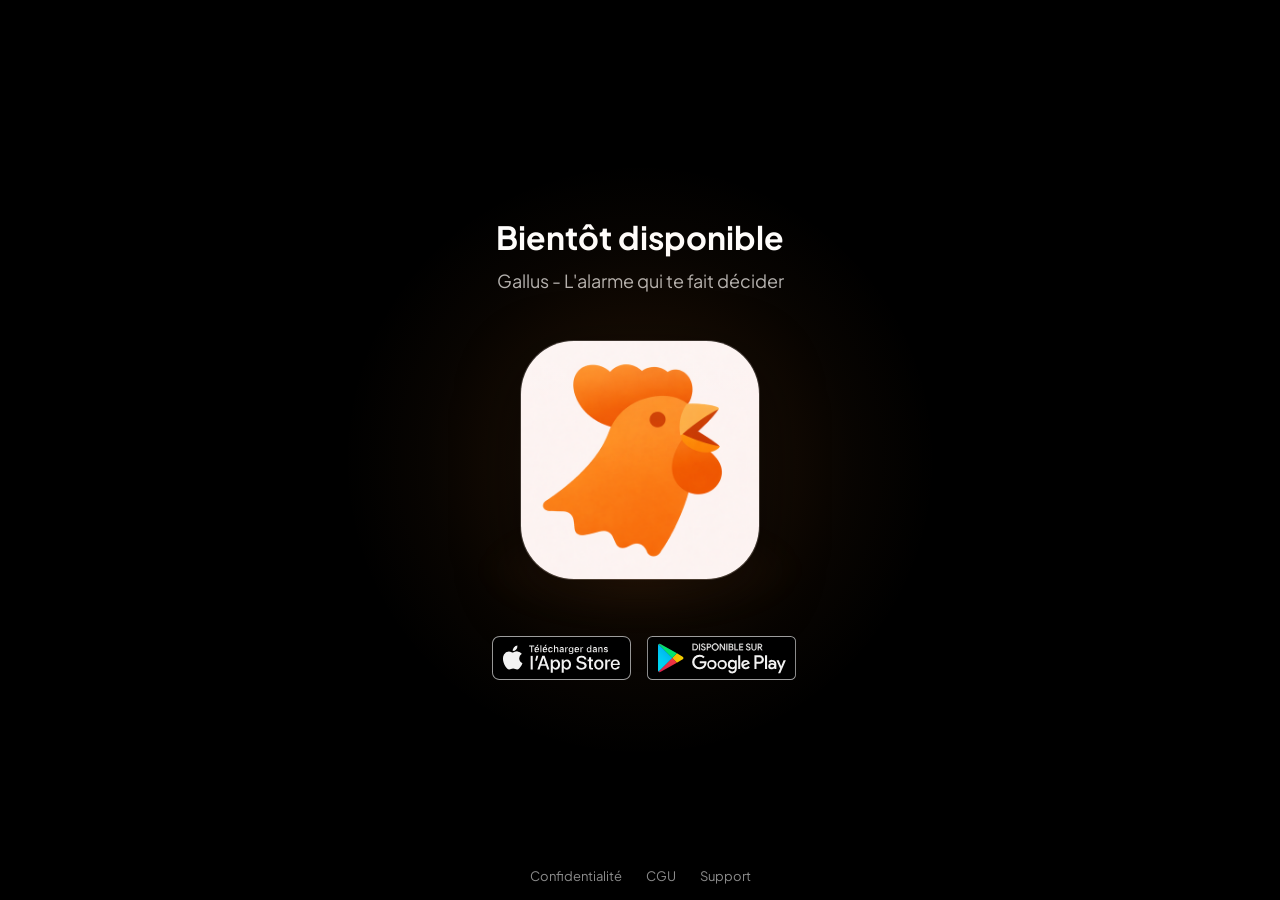
==== index.html @ bb95e92d "Initial commit: Gallus marketing site - Landing page with orange-themed glow animation - FR/EN priva" ====
<!DOCTYPE html>
<html lang="fr">
<head>
  <meta charset="UTF-8">
  <meta name="viewport" content="width=device-width, initial-scale=1.0">
  <title>Gallus - L'alarme qui te fait décider</title>
  <meta name="description" content="Gallus - L'alarme qui te fait décider de te lever. Engagement vocal pour vraiment quitter le lit.">
  <link rel="icon" type="image/png" href="app_icon.png">
  <link rel="preconnect" href="https://fonts.googleapis.com">
  <link rel="preconnect" href="https://fonts.gstatic.com" crossorigin>
  <link href="https://fonts.googleapis.com/css2?family=Plus+Jakarta+Sans:wght@300;400;500;600;700&display=swap" rel="stylesheet">
  <style>
    * { margin: 0; padding: 0; box-sizing: border-box; }

    body {
      background: #000;
      color: #F0F0F0;
      font-family: 'Plus Jakarta Sans', -apple-system, sans-serif;
      min-height: 100vh;
      display: flex;
      flex-direction: column;
      align-items: center;
      justify-content: center;
      padding: 40px 24px;
      overflow: hidden;
    }

    .container {
      position: relative;
      z-index: 1;
      display: flex;
      flex-direction: column;
      align-items: center;
      text-align: center;
    }

    .available {
      font-size: 32px;
      font-weight: 700;
      color: #fff;
      margin-bottom: 12px;
      opacity: 0;
      animation: fadeIn 0.6s ease 0.2s forwards;
    }

    .app-name {
      font-size: 18px;
      font-weight: 400;
      color: rgba(255,255,255,0.7);
      margin-bottom: 48px;
      opacity: 0;
      animation: fadeIn 0.6s ease 0.4s forwards;
    }

    .icon-wrapper {
      position: relative;
      width: 240px;
      height: 240px;
      margin-bottom: 56px;
    }

    .glow {
      position: absolute;
      top: 50%;
      left: 50%;
      width: 600px;
      height: 600px;
      transform: translate(-50%, -50%) scale(0);
      background: radial-gradient(circle,
        rgba(232,128,42,0.30) 0%,
        rgba(232,128,42,0.18) 15%,
        rgba(232,128,42,0.10) 30%,
        rgba(232,128,42,0.04) 50%,
        transparent 70%
      );
      border-radius: 50%;
      animation: glowExpand 2.5s cubic-bezier(0.16, 1, 0.3, 1) 0.5s forwards;
    }

    @keyframes glowExpand {
      0%   { transform: translate(-50%, -50%) scale(0); opacity: 0; }
      20%  { opacity: 0.6; }
      50%  { opacity: 1; }
      100% { transform: translate(-50%, -50%) scale(1); opacity: 0.85; }
    }

    .icon-shell {
      position: relative;
      width: 240px;
      height: 240px;
      border-radius: 54px;
      background: rgba(255,255,255,0.03);
      border: 1.5px solid rgba(255,255,255,0.15);
      overflow: hidden;
      opacity: 0;
      transform: scale(0.85);
      animation: shellAppear 1s cubic-bezier(0.16, 1, 0.3, 1) 0.5s forwards;
      box-shadow:
        inset 0 1px 0 rgba(255,255,255,0.1),
        0 20px 60px rgba(0,0,0,0.5);
    }

    .icon-shell::before {
      content: '';
      position: absolute;
      top: -1px;
      left: -1px;
      right: -1px;
      height: 55%;
      background: linear-gradient(180deg,
        rgba(255,255,255,0.1) 0%,
        rgba(255,255,255,0.04) 40%,
        transparent 100%
      );
      border-radius: 54px 54px 0 0;
      pointer-events: none;
      z-index: 2;
    }

    @keyframes shellAppear {
      0%   { opacity: 0; transform: scale(0.85); }
      100% { opacity: 1; transform: scale(1); }
    }

    .icon-shell img {
      width: 100%;
      height: 100%;
      object-fit: cover;
      opacity: 0;
      animation: iconMaterialize 1.4s cubic-bezier(0.16, 1, 0.3, 1) 1.4s forwards;
    }

    @keyframes iconMaterialize {
      0%   { opacity: 0; filter: brightness(2) blur(8px); }
      40%  { filter: brightness(1.3) blur(2px); }
      100% { opacity: 1; filter: brightness(1) blur(0); }
    }

    .icon-light {
      position: absolute;
      bottom: -40px;
      left: 50%;
      width: 320px;
      height: 100px;
      transform: translateX(-50%) scaleX(0.3);
      background: radial-gradient(ellipse,
        rgba(232,128,42,0.16) 0%,
        rgba(232,128,42,0.06) 40%,
        transparent 70%
      );
      filter: blur(12px);
      opacity: 0;
      animation: lightSpread 1.8s cubic-bezier(0.16, 1, 0.3, 1) 0.8s forwards;
    }

    @keyframes lightSpread {
      0%   { opacity: 0; transform: translateX(-50%) scaleX(0.3); }
      100% { opacity: 1; transform: translateX(-50%) scaleX(1); }
    }

    .badges {
      display: flex;
      gap: 16px;
      align-items: center;
      justify-content: center;
      opacity: 0;
      animation: fadeUp 0.8s ease 2.2s forwards;
      padding-left: 8px;
    }

    .badges a {
      transition: transform 0.2s, opacity 0.2s;
      opacity: 0.95;
    }

    .badges a:hover {
      transform: scale(1.05);
      opacity: 1;
    }

    .badges a img {
      height: 44px;
      width: auto;
    }

    .badge-google img {
      height: 35px;
    }

    @keyframes fadeIn {
      0%   { opacity: 0; }
      100% { opacity: 1; }
    }

    @keyframes fadeUp {
      0%   { opacity: 0; transform: translateY(16px); }
      100% { opacity: 1; transform: translateY(0); }
    }

    .footer {
      position: fixed;
      bottom: 0;
      left: 0;
      right: 0;
      display: flex;
      justify-content: center;
      gap: 24px;
      padding: 16px;
      font-size: 13px;
    }

    .footer a {
      color: rgba(255,255,255,0.55);
      text-decoration: none;
      transition: color 0.2s;
    }

    .footer a:hover {
      color: rgba(255,255,255,0.8);
    }

    @media (max-width: 480px) {
      .available { font-size: 28px; }
      .app-name { font-size: 16px; margin-bottom: 40px; }
      .icon-wrapper { width: 200px; height: 200px; }
      .icon-shell { width: 200px; height: 200px; border-radius: 46px; }
      .icon-shell::before { border-radius: 46px 46px 0 0; }
    }
  </style>
</head>
<body>
  <div class="container">
    <h1 class="available">Bientôt disponible</h1>
    <p class="app-name">Gallus - L'alarme qui te fait décider</p>

    <div class="icon-wrapper">
      <div class="glow"></div>
      <div class="icon-light"></div>
      <div class="icon-shell">
        <img src="app_icon.png" alt="Gallus" loading="eager">
      </div>
    </div>

    <div class="badges">
      <a href="https://gallus-app.com/download?utm_source=website&utm_campaign=homepage">
        <img src="badge-appstore.svg" alt="Télécharger sur l'App Store">
      </a>
      <a href="https://gallus-app.com/download?utm_source=website&utm_campaign=homepage" class="badge-google">
        <img src="badge-googleplay.svg" alt="Disponible sur Google Play">
      </a>
    </div>
  </div>

  <footer class="footer">
    <a href="fr/privacy/">Confidentialité</a>
    <a href="fr/terms/">CGU</a>
    <a href="fr/support/">Support</a>
  </footer>
</body>
</html>
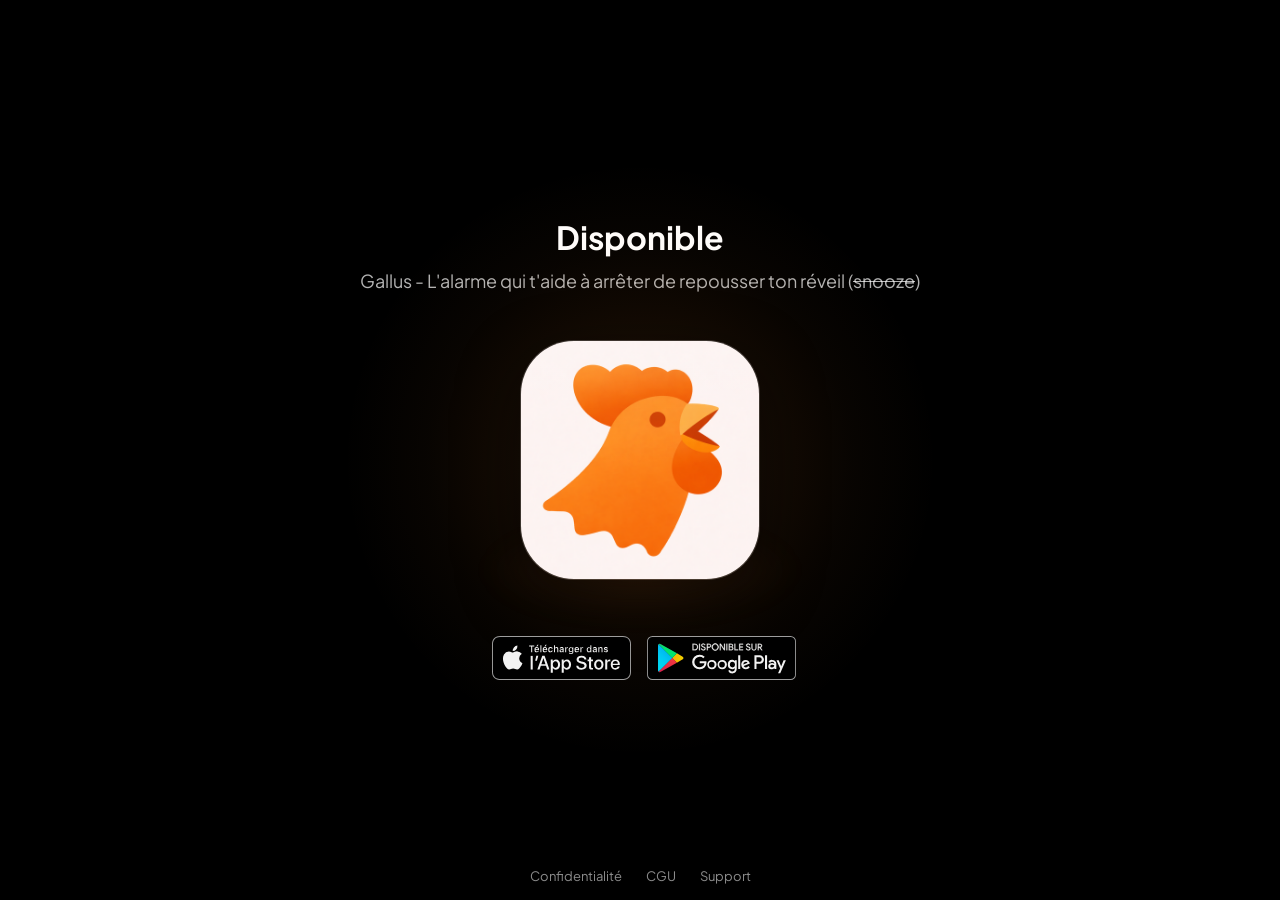
==== commit ce1450a6: "Update homepage tagline: "Disponible" + anti-snooze framing - "Bientôt disponible" → "Disponible" - " ====
--- a/index.html
+++ b/index.html
@@ -3,8 +3,8 @@
 <head>
   <meta charset="UTF-8">
   <meta name="viewport" content="width=device-width, initial-scale=1.0">
-  <title>Gallus - L'alarme qui te fait décider</title>
-  <meta name="description" content="Gallus - L'alarme qui te fait décider de te lever. Engagement vocal pour vraiment quitter le lit.">
+  <title>Gallus - L'alarme qui t'aide à arrêter de repousser ton réveil</title>
+  <meta name="description" content="Gallus - L'alarme qui t'aide à arrêter de repousser ton réveil. Engagement vocal pour vraiment quitter le lit.">
   <link rel="icon" type="image/png" href="app_icon.png">
   <link rel="preconnect" href="https://fonts.googleapis.com">
   <link rel="preconnect" href="https://fonts.gstatic.com" crossorigin>
@@ -230,8 +230,8 @@
 </head>
 <body>
   <div class="container">
-    <h1 class="available">Bientôt disponible</h1>
-    <p class="app-name">Gallus - L'alarme qui te fait décider</p>
+    <h1 class="available">Disponible</h1>
+    <p class="app-name">Gallus - L'alarme qui t'aide à arrêter de repousser ton réveil (<s>snooze</s>)</p>
 
     <div class="icon-wrapper">
       <div class="glow"></div>
